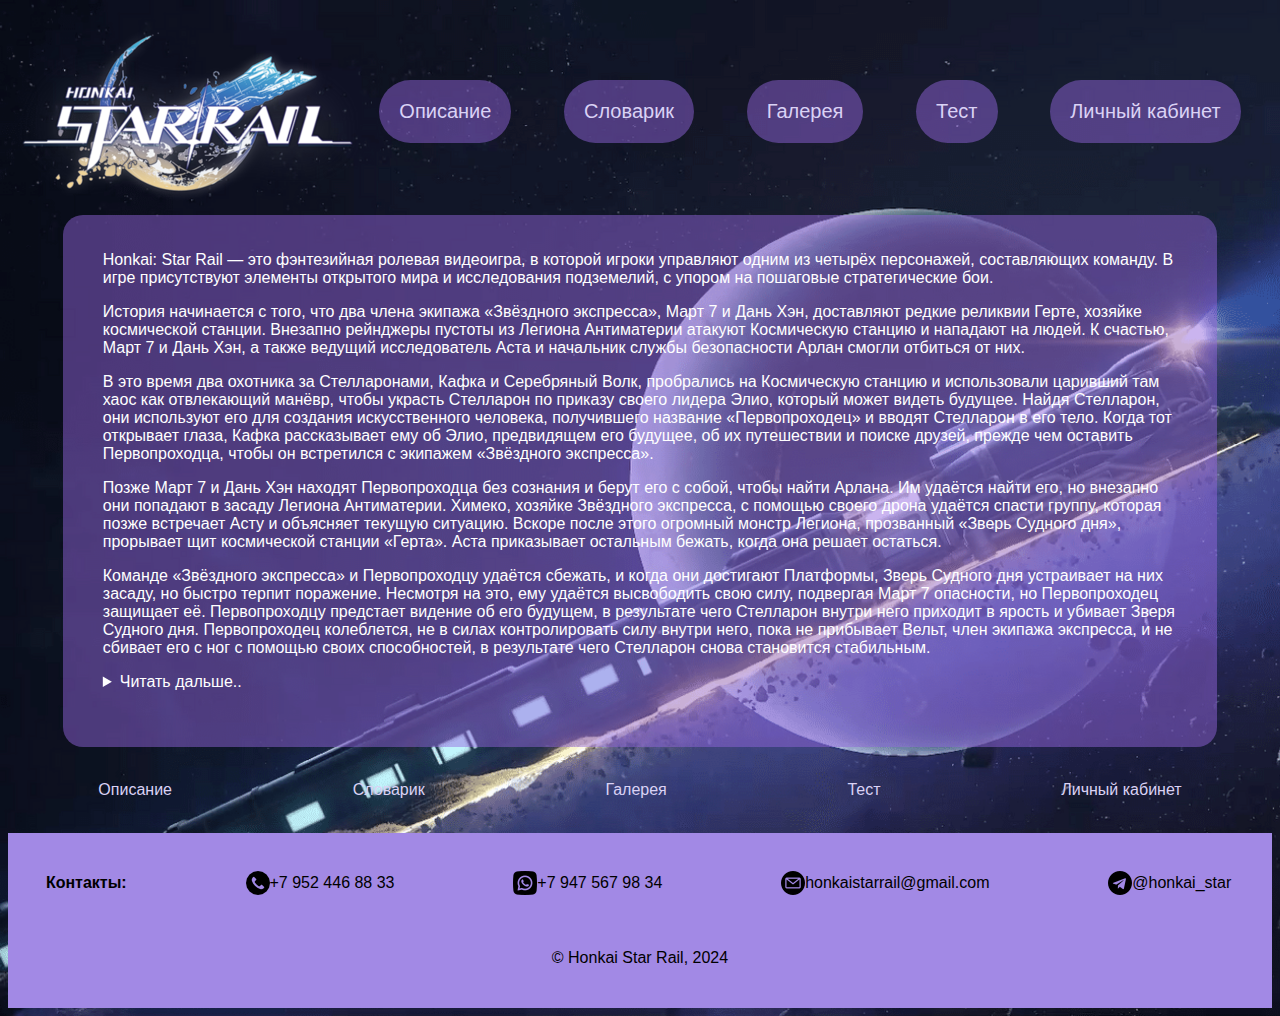
==== index.html @ 16d9b7ff "12" ====
<!DOCTYPE html>
<html lang="en">

<head>
    <meta charset="UTF-8">
    <meta name="viewport" content="width=device-width, initial-scale=1.0">
    <title>Document</title>
    <link rel="stylesheet" href="style1.css">
</head>
<body>
    <div class="container">
        <div class="logo">
        <a href="index.html"><img src="Foto/logo.png" alt="logo"></a>
        </div>
            <ul class="menu">
               <li><a href="index.html">Описание</a></li>
               <li><a href="slovarik.html">Словарик</a></li>
               <li><a href="galery.html">Галерея</a></li>
               <li><a href="test.html">Тест</a></li>
               <li><a href="kabinet.html">Личный кабинет</a></li>
           </ul>
        </div>

        <div class="container2">
            <p>Honkai: Star Rail — это фэнтезийная ролевая видеоигра, в которой игроки управляют одним из четырёх персонажей, составляющих команду.
                 В игре присутствуют элементы открытого мира и исследования подземелий, с упором на пошаговые стратегические бои.</p>

                 <p>История начинается с того, что два члена экипажа «Звёздного экспресса», Март 7 и Дань Хэн, доставляют редкие реликвии Герте, хозяйке космической станции. Внезапно рейнджеры пустоты 
                 из Легиона Антиматерии атакуют Космическую станцию и нападают на людей. К счастью, Март 7 и Дань Хэн, а также ведущий исследователь Аста и начальник службы безопасности Арлан смогли 
                 отбиться от них.</p>

                 <p>В это время два охотника за Стелларонами, Кафка и Серебряный Волк, пробрались на Космическую станцию и использовали царивший там хаос как отвлекающий манёвр, чтобы украсть 
                 Стелларон по приказу своего лидера Элио, который может видеть будущее. Найдя Стелларон, они используют его для создания искусственного человека, получившего название «Первопроходец» 
                 и вводят Стелларон в его тело. Когда тот открывает глаза, Кафка рассказывает ему об Элио, предвидящем его будущее, об их путешествии и поиске друзей, прежде чем оставить 
                 Первопроходца, чтобы он встретился с экипажем «Звёздного экспресса».</p>
                 
                 <p>Позже Март 7 и Дань Хэн находят Первопроходца без сознания и берут его с собой, чтобы найти Арлана. Им удаётся найти его, но внезапно они попадают в засаду Легиона 
                 Антиматерии. Химеко, хозяйке Звёздного экспресса, с помощью своего дрона удаётся спасти группу, которая позже встречает Асту и объясняет текущую ситуацию. Вскоре после 
                 этого огромный монстр Легиона, прозванный «Зверь Судного дня», прорывает щит космической станции «Герта». Аста приказывает остальным бежать, когда она решает остаться.</p>
                 
                 <p>Команде «Звёздного экспресса» и Первопроходцу удаётся сбежать, и когда они достигают Платформы, Зверь Судного дня устраивает на них засаду, но быстро терпит поражение. 
                 Несмотря на это, ему удаётся высвободить свою силу, подвергая Март 7 опасности, но Первопроходец защищает её. Первопроходцу предстает видение об его будущем, в результате 
                 чего Стелларон внутри него приходит в ярость и убивает Зверя Судного дня. Первопроходец колеблется, не в силах контролировать силу внутри него, пока не прибывает Вельт, член 
                 экипажа экспресса, и не сбивает его с ног с помощью своих способностей, в результате чего Стелларон снова становится стабильным. </p>

                 <p>
                    <details>
                        <summary>Читать дальше..</summary>
                        Позже Первопроходец просыпается на Космической станции, и Химеко знакомит его с Гертой, которая позже заинтересовалась Первопроходцем из-за 
                        Стелларона внутри его тела. Она позволяет им оставить Стелларон и обещает снова посетить Космическую станцию, прежде чем Химеко предложит 
                        Первопроходцу присоединиться к «Звёздному экспрессу», чтобы найти ответы на интересующие его вопросы. Первопроходец соглашается.
                        Химеко — хозяйка «Звёздного экспресса». Она нашла поезд на своей родной планете в детстве, а спустя годы починила его.
                        
                        Вельт Янг — мудрый и опытный бывший повелитель Антиэнтропии, унаследовавший имя мира — Вельт. Вельт множество раз спасал Землю от уничтожения.
                        
                        Дань Хэн — таинственный молодой человек, пытающийся сбежать из своего прошлого. Он служит охранником Звёздного экспресса.
                        
                        Март 7 — девушка, которую экипаж поезда нашёл замороженной в куске вечного льда. Она ничего не помнит о своём прошлом, поэтому всегда путешествует с 
                        фотоаппаратом в надежде найти ключи к разгадке своего происхождения.
                      </details>
                 </p>
        </div>



    </div>
    <ul class="basement">
       <li><a href="index.html">Описание</a></li>
       <li><a href="slovarik.html">Словарик</a></li>
       <li><a href="galery.html">Галерея</a></li>
       <li><a href="test.html">Тест</a></li>
       <li><a href="kabinet.html">Личный кабинет</a></li>
   </ul>
</div>
<footer>
    <p class="container3"><strong>Контакты:</strong><img class="znak" src="Foto/znak1.png" alt="phone"> +7 952 446 88 33  <img class="znak" src="Foto/znak2.png" alt="phone"> +7 947 567 98 34 
        <img class="znak" src="Foto/znak3.png" alt="phone">honkaistarrail@gmail.com <img class="znak" src="Foto/znak4.png" alt="phone">@honkai_star</p>
    <p>© Honkai Star Rail, 2024</p>   
    


    
</footer>
</body>
</html>
---- style1.css ----
body {
    background-image: url('Foto/fon2.png'); 
    background-size: cover; 
}

.menu {
    display: flex;
    list-style-type: none;
    padding: 0;
    width: 100%;
    justify-content: space-around;
  }
  
  .menu li {
    margin-right: 10px;
  }
  
  .menu li a {
    display: block;
    padding: 20px; 
    background-color:  rgba(148, 102, 223, 0.478);
    border-radius: 40px; 
    text-decoration: none;
    color: rgb(218, 210, 245);
    font-size: 20px; 
    font-family: 'Inter', sans-serif;
  }
  .menu li a:hover {
    display: block;
    padding: 20px; 
    background-color:  rgb(57, 42, 108);
    border-radius: 50px; 
    text-decoration: none;
    color: rgb(255, 255, 255);
    font-size: 20px; 
    font-family: 'Inter', sans-serif;
  }
  .container {
    display: flex;
    align-items: center; 
  }


  .container2 {
    max-width: 85%;
    margin:  auto;
    background-color:  rgba(148, 102, 223, 0.478);
    padding: 40px;
    padding-top: 20px;
    border-radius: 20px;
    color: rgb(255, 255, 255);
    font-family: 'Inter', sans-serif;
}


  
.basement {
    display: flex;
    justify-content: space-around;
    padding: 10px 0;
    font-family: 'Inter', sans-serif;
}

.basement li {
    list-style-type: none;
}

.basement a {
    text-decoration: none;
    color: rgb(218, 210, 245);
    padding: 8px 16px;
    display: block;
}

.basement a:hover {
    color:  rgb(0, 0, 0);
}
 
footer {
background-color: rgb(162, 137, 229);
font-family: 'Inter', sans-serif;
text-align: center;
padding-bottom: 2%;

}
.container3 {
    
    display: flex;
    align-items: center;
    padding: 3%;
  }

  .znak {
    padding-left: 10%;
  }
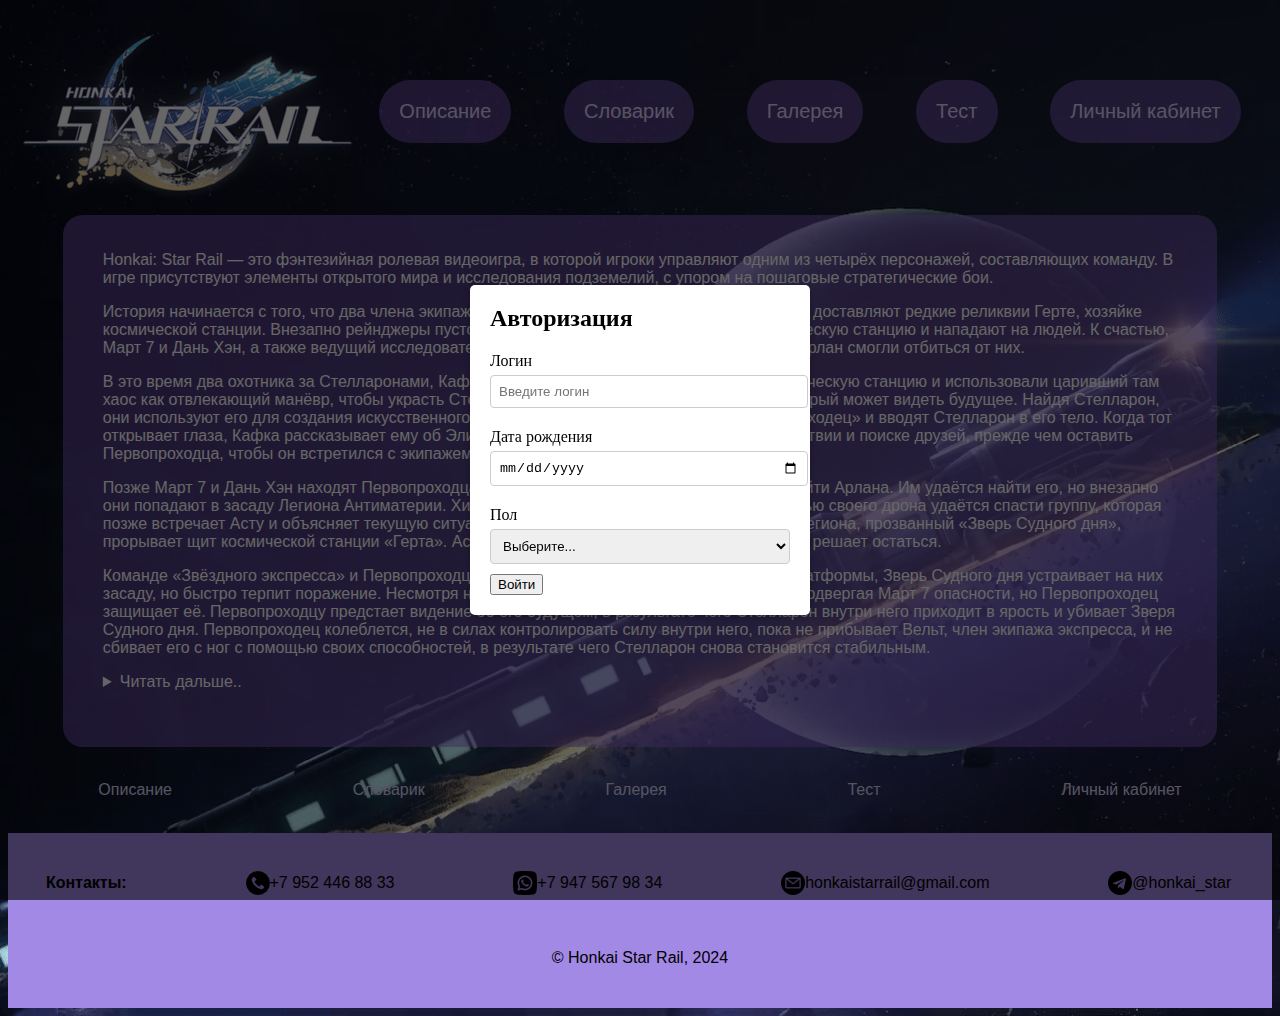
==== commit 2c0f5b69: "Сообщение о изменениях" ====
--- a/index.html
+++ b/index.html
@@ -1,85 +1,232 @@
 <!DOCTYPE html>
-<html lang="en">
+<html lang="ru">
 
 <head>
     <meta charset="UTF-8">
     <meta name="viewport" content="width=device-width, initial-scale=1.0">
     <title>Document</title>
     <link rel="stylesheet" href="style1.css">
+    <style>
+        /* Стили для модального окна */
+        #authModal {
+            display: flex;
+            position: fixed;
+            top: 0;
+            left: 0;
+            width: 100%;
+            height: 100%;
+            justify-content: center;
+            align-items: center;
+            background: rgba(0, 0, 0, 0.6);
+            z-index: 1000;
+        }
+        #authModal.hidden {
+            display: none;
+        }
+        .modal-content {
+            background: #fff;
+            padding: 20px;
+            border-radius: 5px;
+            width: 300px;
+            box-shadow: 0 2px 10px rgba(0, 0, 0, 0.3);
+        }
+        .modal-content h2 {
+            margin-top: 0;
+        }
+        .modal-content label {
+            display: block;
+            margin: 10px 0 5px;
+        }
+        .modal-content input,
+        .modal-content select {
+            width: 100%;
+            padding: 8px;
+            margin-bottom: 10px;
+            border: 1px solid #ccc;
+            border-radius: 4px;
+        }
+        .modal-content .error {
+            color: red;
+            font-size: 12px;
+        }
+    </style>
 </head>
+
 <body>
+    <div id="authModal" class="hidden">
+        <div class="modal-content">
+            <h2>Авторизация</h2>
+            <form id="authForm">
+                <label for="login">Логин</label>
+                <input type="text" id="login" name="login" placeholder="Введите логин">
+                <div id="loginError" class="error"></div>
+
+                <label for="dob">Дата рождения</label>
+                <input type="date" id="dob" name="dob">
+                <div id="dobError" class="error"></div>
+
+                <label for="gender">Пол</label>
+                <select id="gender" name="gender">
+                    <option value="">Выберите...</option>
+                    <option value="Мужской">Мужской</option>
+                    <option value="Женский">Женский</option>
+                </select>
+                <div id="genderError" class="error"></div>
+
+                <button type="submit">Войти</button>
+            </form>
+        </div>
+    </div>
+
     <div class="container">
         <div class="logo">
-        <a href="index.html"><img src="Foto/logo.png" alt="logo"></a>
+            <a href="index.html"><img src="Foto/logo.png" alt="logo"></a>
         </div>
-            <ul class="menu">
-               <li><a href="index.html">Описание</a></li>
-               <li><a href="slovarik.html">Словарик</a></li>
-               <li><a href="galery.html">Галерея</a></li>
-               <li><a href="test.html">Тест</a></li>
-               <li><a href="kabinet.html">Личный кабинет</a></li>
-           </ul>
-        </div>
-
-        <div class="container2">
-            <p>Honkai: Star Rail — это фэнтезийная ролевая видеоигра, в которой игроки управляют одним из четырёх персонажей, составляющих команду.
-                 В игре присутствуют элементы открытого мира и исследования подземелий, с упором на пошаговые стратегические бои.</p>
-
-                 <p>История начинается с того, что два члена экипажа «Звёздного экспресса», Март 7 и Дань Хэн, доставляют редкие реликвии Герте, хозяйке космической станции. Внезапно рейнджеры пустоты 
-                 из Легиона Антиматерии атакуют Космическую станцию и нападают на людей. К счастью, Март 7 и Дань Хэн, а также ведущий исследователь Аста и начальник службы безопасности Арлан смогли 
-                 отбиться от них.</p>
-
-                 <p>В это время два охотника за Стелларонами, Кафка и Серебряный Волк, пробрались на Космическую станцию и использовали царивший там хаос как отвлекающий манёвр, чтобы украсть 
-                 Стелларон по приказу своего лидера Элио, который может видеть будущее. Найдя Стелларон, они используют его для создания искусственного человека, получившего название «Первопроходец» 
-                 и вводят Стелларон в его тело. Когда тот открывает глаза, Кафка рассказывает ему об Элио, предвидящем его будущее, об их путешествии и поиске друзей, прежде чем оставить 
-                 Первопроходца, чтобы он встретился с экипажем «Звёздного экспресса».</p>
-                 
-                 <p>Позже Март 7 и Дань Хэн находят Первопроходца без сознания и берут его с собой, чтобы найти Арлана. Им удаётся найти его, но внезапно они попадают в засаду Легиона 
-                 Антиматерии. Химеко, хозяйке Звёздного экспресса, с помощью своего дрона удаётся спасти группу, которая позже встречает Асту и объясняет текущую ситуацию. Вскоре после 
-                 этого огромный монстр Легиона, прозванный «Зверь Судного дня», прорывает щит космической станции «Герта». Аста приказывает остальным бежать, когда она решает остаться.</p>
-                 
-                 <p>Команде «Звёздного экспресса» и Первопроходцу удаётся сбежать, и когда они достигают Платформы, Зверь Судного дня устраивает на них засаду, но быстро терпит поражение. 
-                 Несмотря на это, ему удаётся высвободить свою силу, подвергая Март 7 опасности, но Первопроходец защищает её. Первопроходцу предстает видение об его будущем, в результате 
-                 чего Стелларон внутри него приходит в ярость и убивает Зверя Судного дня. Первопроходец колеблется, не в силах контролировать силу внутри него, пока не прибывает Вельт, член 
-                 экипажа экспресса, и не сбивает его с ног с помощью своих способностей, в результате чего Стелларон снова становится стабильным. </p>
-
-                 <p>
-                    <details>
-                        <summary>Читать дальше..</summary>
-                        Позже Первопроходец просыпается на Космической станции, и Химеко знакомит его с Гертой, которая позже заинтересовалась Первопроходцем из-за 
-                        Стелларона внутри его тела. Она позволяет им оставить Стелларон и обещает снова посетить Космическую станцию, прежде чем Химеко предложит 
-                        Первопроходцу присоединиться к «Звёздному экспрессу», чтобы найти ответы на интересующие его вопросы. Первопроходец соглашается.
-                        Химеко — хозяйка «Звёздного экспресса». Она нашла поезд на своей родной планете в детстве, а спустя годы починила его.
-                        
-                        Вельт Янг — мудрый и опытный бывший повелитель Антиэнтропии, унаследовавший имя мира — Вельт. Вельт множество раз спасал Землю от уничтожения.
-                        
-                        Дань Хэн — таинственный молодой человек, пытающийся сбежать из своего прошлого. Он служит охранником Звёздного экспресса.
-                        
-                        Март 7 — девушка, которую экипаж поезда нашёл замороженной в куске вечного льда. Она ничего не помнит о своём прошлом, поэтому всегда путешествует с 
-                        фотоаппаратом в надежде найти ключи к разгадке своего происхождения.
-                      </details>
-                 </p>
-        </div>
-
-
-
+        <ul class="menu">
+            <li><a href="index.html">Описание</a></li>
+            <li><a href="slovarik.html">Словарик</a></li>
+            <li><a href="galery.html">Галерея</a></li>
+            <li><a href="test.html">Тест</a></li>
+            <li><a href="kabinet.html">Личный кабинет</a></li>
+        </ul>
     </div>
+
+    <div class="container2">
+        <p>Honkai: Star Rail — это фэнтезийная ролевая видеоигра, в которой игроки управляют одним из четырёх персонажей, составляющих команду.
+            В игре присутствуют элементы открытого мира и исследования подземелий, с упором на пошаговые стратегические бои.</p>
+
+            <p>История начинается с того, что два члена экипажа «Звёздного экспресса», Март 7 и Дань Хэн, доставляют редкие реликвии Герте, хозяйке космической станции. Внезапно рейнджеры пустоты 
+            из Легиона Антиматерии атакуют Космическую станцию и нападают на людей. К счастью, Март 7 и Дань Хэн, а также ведущий исследователь Аста и начальник службы безопасности Арлан смогли 
+            отбиться от них.</p>
+
+            <p>В это время два охотника за Стелларонами, Кафка и Серебряный Волк, пробрались на Космическую станцию и использовали царивший там хаос как отвлекающий манёвр, чтобы украсть 
+            Стелларон по приказу своего лидера Элио, который может видеть будущее. Найдя Стелларон, они используют его для создания искусственного человека, получившего название «Первопроходец» 
+            и вводят Стелларон в его тело. Когда тот открывает глаза, Кафка рассказывает ему об Элио, предвидящем его будущее, об их путешествии и поиске друзей, прежде чем оставить 
+            Первопроходца, чтобы он встретился с экипажем «Звёздного экспресса».</p>
+            
+            <p>Позже Март 7 и Дань Хэн находят Первопроходца без сознания и берут его с собой, чтобы найти Арлана. Им удаётся найти его, но внезапно они попадают в засаду Легиона 
+            Антиматерии. Химеко, хозяйке Звёздного экспресса, с помощью своего дрона удаётся спасти группу, которая позже встречает Асту и объясняет текущую ситуацию. Вскоре после 
+            этого огромный монстр Легиона, прозванный «Зверь Судного дня», прорывает щит космической станции «Герта». Аста приказывает остальным бежать, когда она решает остаться.</p>
+            
+            <p>Команде «Звёздного экспресса» и Первопроходцу удаётся сбежать, и когда они достигают Платформы, Зверь Судного дня устраивает на них засаду, но быстро терпит поражение. 
+            Несмотря на это, ему удаётся высвободить свою силу, подвергая Март 7 опасности, но Первопроходец защищает её. Первопроходцу предстает видение об его будущем, в результате 
+            чего Стелларон внутри него приходит в ярость и убивает Зверя Судного дня. Первопроходец колеблется, не в силах контролировать силу внутри него, пока не прибывает Вельт, член 
+            экипажа экспресса, и не сбивает его с ног с помощью своих способностей, в результате чего Стелларон снова становится стабильным. </p>
+
+            <p>
+               <details>
+                   <summary>Читать дальше..</summary>
+                   Позже Первопроходец просыпается на Космической станции, и Химеко знакомит его с Гертой, которая позже заинтересовалась Первопроходцем из-за 
+                   Стелларона внутри его тела. Она позволяет им оставить Стелларон и обещает снова посетить Космическую станцию, прежде чем Химеко предложит 
+                   Первопроходцу присоединиться к «Звёздному экспрессу», чтобы найти ответы на интересующие его вопросы. Первопроходец соглашается.
+                   Химеко — хозяйка «Звёздного экспресса». Она нашла поезд на своей родной планете в детстве, а спустя годы починила его.
+                   
+                   Вельт Янг — мудрый и опытный бывший повелитель Антиэнтропии, унаследовавший имя мира — Вельт. Вельт множество раз спасал Землю от уничтожения.
+                   
+                   Дань Хэн — таинственный молодой человек, пытающийся сбежать из своего прошлого. Он служит охранником Звёздного экспресса.
+                   
+                   Март 7 — девушка, которую экипаж поезда нашёл замороженной в куске вечного льда. Она ничего не помнит о своём прошлом, поэтому всегда путешествует с 
+                   фотоаппаратом в надежде найти ключи к разгадке своего происхождения.
+                 </details>
+            </p>
+
+    </div>
+
     <ul class="basement">
-       <li><a href="index.html">Описание</a></li>
-       <li><a href="slovarik.html">Словарик</a></li>
-       <li><a href="galery.html">Галерея</a></li>
-       <li><a href="test.html">Тест</a></li>
-       <li><a href="kabinet.html">Личный кабинет</a></li>
-   </ul>
-</div>
-<footer>
-    <p class="container3"><strong>Контакты:</strong><img class="znak" src="Foto/znak1.png" alt="phone"> +7 952 446 88 33  <img class="znak" src="Foto/znak2.png" alt="phone"> +7 947 567 98 34 
-        <img class="znak" src="Foto/znak3.png" alt="phone">honkaistarrail@gmail.com <img class="znak" src="Foto/znak4.png" alt="phone">@honkai_star</p>
-    <p>© Honkai Star Rail, 2024</p>   
-    
-
-
-    
-</footer>
+        <li><a href="index.html">Описание</a></li>
+        <li><a href="slovarik.html">Словарик</a></li>
+        <li><a href="galery.html">Галерея</a></li>
+        <li><a href="test.html">Тест</a></li>
+        <li><a href="kabinet.html">Личный кабинет</a></li>
+    </ul>
+
+    <footer>
+        <p class="container3"><strong>Контакты:</strong>
+            <img class="znak" src="Foto/znak1.png" alt="phone"> +7 952 446 88 33  
+            <img class="znak" src="Foto/znak2.png" alt="phone"> +7 947 567 98 34 
+            <img class="znak" src="Foto/znak3.png" alt="phone"> honkaistarrail@gmail.com  
+            <img class="znak" src="Foto/znak4.png" alt="phone">@honkai_star
+        </p>
+        <p>© Honkai Star Rail, 2024</p>
+    </footer>
+
+    <script>
+       
+
+
+        const authModal = document.getElementById("authModal");
+        const authForm = document.getElementById("authForm");
+
+        const loginInput = document.getElementById("login");
+        const dobInput = document.getElementById("dob");
+        const genderInput = document.getElementById("gender");
+
+        const loginError = document.getElementById("loginError");
+        const dobError = document.getElementById("dobError");
+        const genderError = document.getElementById("genderError");
+
+        function showErrors(errors) {
+            loginError.textContent = errors.login || "";
+            dobError.textContent = errors.dob || "";
+            genderError.textContent = errors.gender || "";
+        }
+
+        function validateForm() {
+            const errors = {};
+            const login = loginInput.value.trim();
+            const dob = dobInput.value;
+            const gender = genderInput.value;
+
+            // Логин: только русские буквы и цифры, от 4 до 10 символов
+            const loginRegex = /^[а-яА-Я0-9]{4,10}$/;
+            if (!loginRegex.test(login)) {
+                errors.login = "Логин: 4-10 символов, только русские буквы и цифры.";
+            }
+
+            // Дата рождения: 1950 - сегодня
+            const today = new Date().toISOString().split("T")[0];
+            if (!dob || dob < "1950-01-01" || dob > today) {
+                errors.dob = "Дата: 1950 - сегодня.";
+            }
+
+            // Пол: обязательно
+            if (!gender) {
+                errors.gender = "Пол обязателен.";
+            }
+
+            return errors;
+        }
+
+        // Проверяем, есть ли пользователь
+        function checkUser() {
+            const userData = JSON.parse(localStorage.getItem("userData"));
+            if (!userData) {
+                authModal.classList.remove("hidden");
+            } else {
+                authModal.classList.add("hidden");
+            }
+        }
+
+        authForm.addEventListener("submit", (event) => {
+            event.preventDefault();
+            const errors = validateForm();
+
+            if (Object.keys(errors).length === 0) {
+                const userData = {
+                    login: loginInput.value.trim(),
+                    dob: dobInput.value,
+                    gender: genderInput.value,
+                };
+                localStorage.setItem("userData", JSON.stringify(userData));
+                authModal.classList.add("hidden");
+            } else {
+                showErrors(errors);
+            }
+        });
+
+        // Проверяем пользователя при загрузке страницы
+        checkUser();
+    </script>
 </body>
-</html>+
+</html>
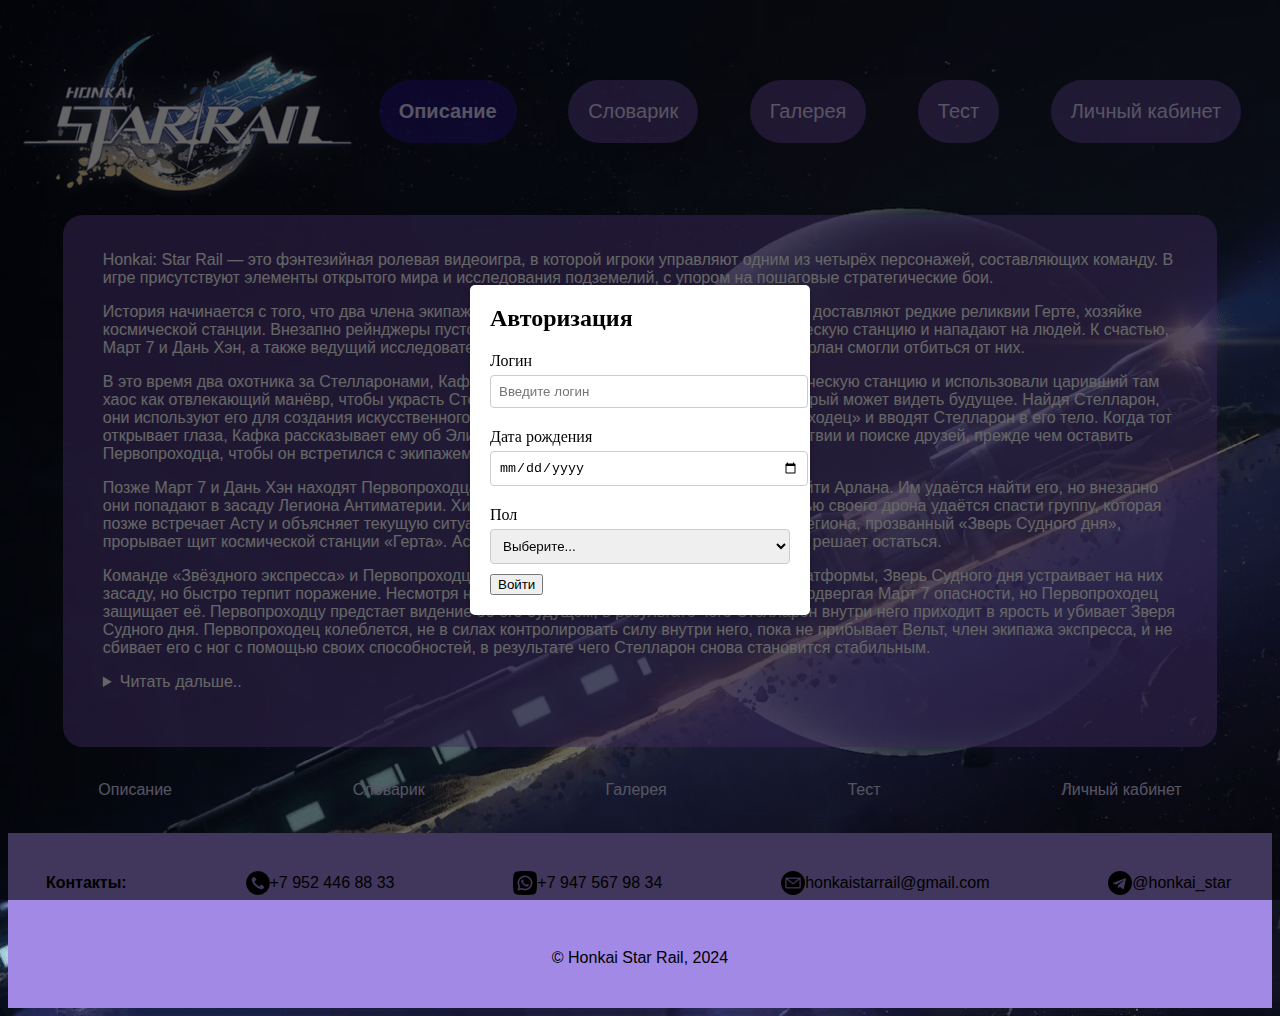
==== commit de61bb8e: "Сообщение о изменениях" ====
--- a/index.html
+++ b/index.html
@@ -6,50 +6,7 @@
     <meta name="viewport" content="width=device-width, initial-scale=1.0">
     <title>Document</title>
     <link rel="stylesheet" href="style1.css">
-    <style>
-        /* Стили для модального окна */
-        #authModal {
-            display: flex;
-            position: fixed;
-            top: 0;
-            left: 0;
-            width: 100%;
-            height: 100%;
-            justify-content: center;
-            align-items: center;
-            background: rgba(0, 0, 0, 0.6);
-            z-index: 1000;
-        }
-        #authModal.hidden {
-            display: none;
-        }
-        .modal-content {
-            background: #fff;
-            padding: 20px;
-            border-radius: 5px;
-            width: 300px;
-            box-shadow: 0 2px 10px rgba(0, 0, 0, 0.3);
-        }
-        .modal-content h2 {
-            margin-top: 0;
-        }
-        .modal-content label {
-            display: block;
-            margin: 10px 0 5px;
-        }
-        .modal-content input,
-        .modal-content select {
-            width: 100%;
-            padding: 8px;
-            margin-bottom: 10px;
-            border: 1px solid #ccc;
-            border-radius: 4px;
-        }
-        .modal-content .error {
-            color: red;
-            font-size: 12px;
-        }
-    </style>
+    
 </head>
 
 <body>
@@ -83,12 +40,13 @@
             <a href="index.html"><img src="Foto/logo.png" alt="logo"></a>
         </div>
         <ul class="menu">
-            <li><a href="index.html">Описание</a></li>
+            <li><a href="index.html" class="active">Описание</a></li>
             <li><a href="slovarik.html">Словарик</a></li>
             <li><a href="galery.html">Галерея</a></li>
             <li><a href="test.html">Тест</a></li>
             <li><a href="kabinet.html">Личный кабинет</a></li>
         </ul>
+        
     </div>
 
     <div class="container2">
@@ -149,84 +107,8 @@
         </p>
         <p>© Honkai Star Rail, 2024</p>
     </footer>
-
-    <script>
-       
-
-
-        const authModal = document.getElementById("authModal");
-        const authForm = document.getElementById("authForm");
-
-        const loginInput = document.getElementById("login");
-        const dobInput = document.getElementById("dob");
-        const genderInput = document.getElementById("gender");
-
-        const loginError = document.getElementById("loginError");
-        const dobError = document.getElementById("dobError");
-        const genderError = document.getElementById("genderError");
-
-        function showErrors(errors) {
-            loginError.textContent = errors.login || "";
-            dobError.textContent = errors.dob || "";
-            genderError.textContent = errors.gender || "";
-        }
-
-        function validateForm() {
-            const errors = {};
-            const login = loginInput.value.trim();
-            const dob = dobInput.value;
-            const gender = genderInput.value;
-
-            // Логин: только русские буквы и цифры, от 4 до 10 символов
-            const loginRegex = /^[а-яА-Я0-9]{4,10}$/;
-            if (!loginRegex.test(login)) {
-                errors.login = "Логин: 4-10 символов, только русские буквы и цифры.";
-            }
-
-            // Дата рождения: 1950 - сегодня
-            const today = new Date().toISOString().split("T")[0];
-            if (!dob || dob < "1950-01-01" || dob > today) {
-                errors.dob = "Дата: 1950 - сегодня.";
-            }
-
-            // Пол: обязательно
-            if (!gender) {
-                errors.gender = "Пол обязателен.";
-            }
-
-            return errors;
-        }
-
-        // Проверяем, есть ли пользователь
-        function checkUser() {
-            const userData = JSON.parse(localStorage.getItem("userData"));
-            if (!userData) {
-                authModal.classList.remove("hidden");
-            } else {
-                authModal.classList.add("hidden");
-            }
-        }
-
-        authForm.addEventListener("submit", (event) => {
-            event.preventDefault();
-            const errors = validateForm();
-
-            if (Object.keys(errors).length === 0) {
-                const userData = {
-                    login: loginInput.value.trim(),
-                    dob: dobInput.value,
-                    gender: genderInput.value,
-                };
-                localStorage.setItem("userData", JSON.stringify(userData));
-                authModal.classList.add("hidden");
-            } else {
-                showErrors(errors);
-            }
-        });
-
-        // Проверяем пользователя при загрузке страницы
-        checkUser();
-    </script>
+  
+    <script src="script1.js"></script>
 </body>
 
 </html>
--- a/style1.css
+++ b/style1.css
@@ -92,4 +92,69 @@
 
   .znak {
     padding-left: 10%;
-  }+  }
+
+
+  .menu a.active {
+      font-weight: bold;
+
+      
+    display: block;
+    padding: 20px; 
+    background-color:  rgba(55, 28, 190, 0.478);
+    border-radius: 40px; 
+    text-decoration: none;
+    color: rgb(218, 210, 245);
+    font-size: 20px; 
+    font-family: 'Inter', sans-serif;
+}
+
+  
+
+
+
+
+
+
+
+  #authModal {
+    display: flex;
+    position: fixed;
+    top: 0;
+    left: 0;
+    width: 100%;
+    height: 100%;
+    justify-content: center;
+    align-items: center;
+    background: rgba(0, 0, 0, 0.6);
+    z-index: 1000;
+}
+#authModal.hidden {
+    display: none;
+}
+.modal-content {
+    background: #fff;
+    padding: 20px;
+    border-radius: 5px;
+    width: 300px;
+    box-shadow: 0 2px 10px rgba(0, 0, 0, 0.3);
+}
+.modal-content h2 {
+    margin-top: 0;
+}
+.modal-content label {
+    display: block;
+    margin: 10px 0 5px;
+}
+.modal-content input,
+.modal-content select {
+    width: 100%;
+    padding: 8px;
+    margin-bottom: 10px;
+    border: 1px solid #ccc;
+    border-radius: 4px;
+}
+.modal-content .error {
+    color: red;
+    font-size: 12px;
+}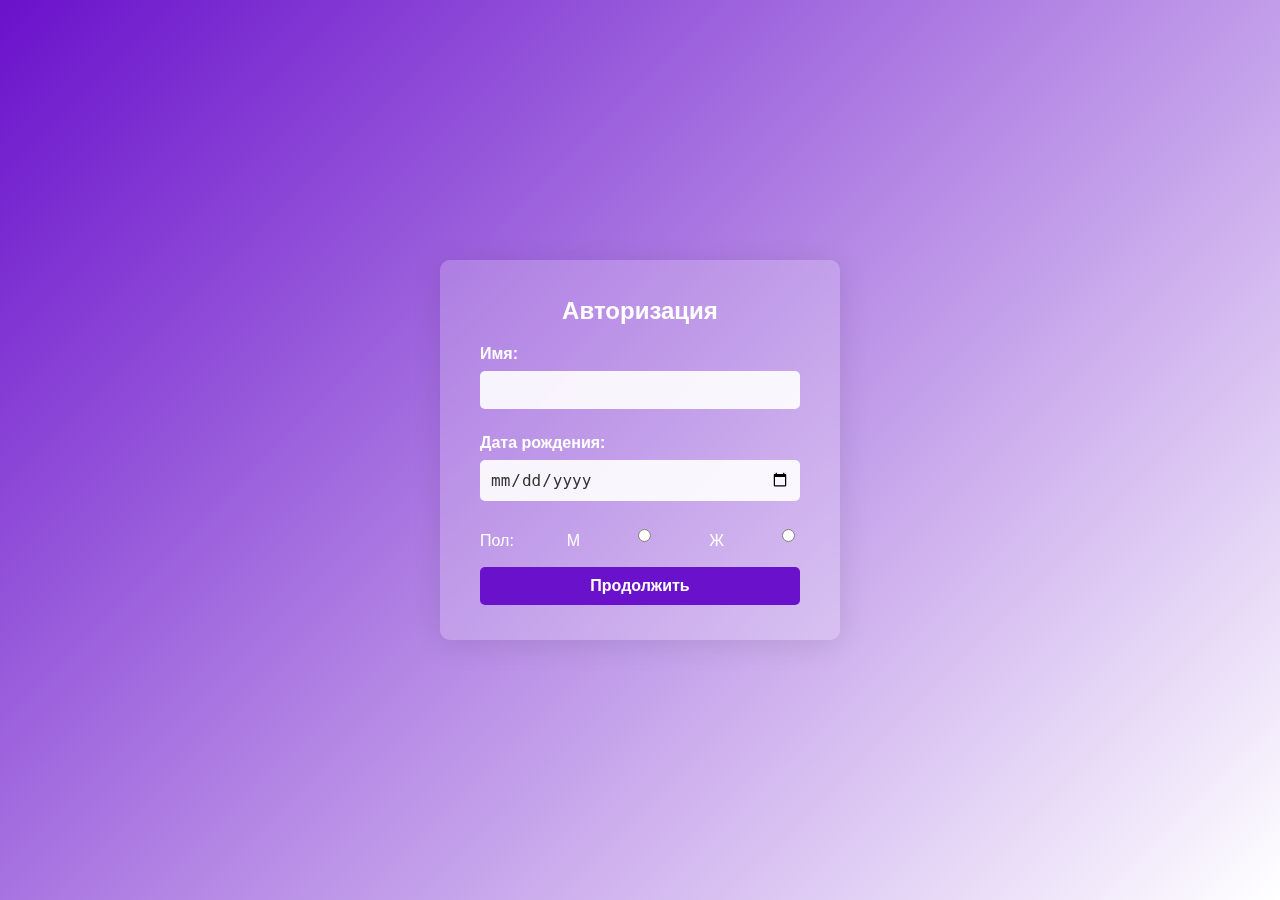
==== commit 450ae638: "Сообщение о изменениях" ====
--- a/index.html
+++ b/index.html
@@ -10,30 +10,6 @@
 </head>
 
 <body>
-    <div id="authModal" class="hidden">
-        <div class="modal-content">
-            <h2>Авторизация</h2>
-            <form id="authForm">
-                <label for="login">Логин</label>
-                <input type="text" id="login" name="login" placeholder="Введите логин">
-                <div id="loginError" class="error"></div>
-
-                <label for="dob">Дата рождения</label>
-                <input type="date" id="dob" name="dob">
-                <div id="dobError" class="error"></div>
-
-                <label for="gender">Пол</label>
-                <select id="gender" name="gender">
-                    <option value="">Выберите...</option>
-                    <option value="Мужской">Мужской</option>
-                    <option value="Женский">Женский</option>
-                </select>
-                <div id="genderError" class="error"></div>
-
-                <button type="submit">Войти</button>
-            </form>
-        </div>
-    </div>
 
     <div class="container">
         <div class="logo">
@@ -46,7 +22,10 @@
             <li><a href="test.html">Тест</a></li>
             <li><a href="kabinet.html">Личный кабинет</a></li>
         </ul>
-        
+        <div class="user-info">
+            <span id="userNameDisplay"></span>
+            <button id="logoutBtn">Выйти</button>
+        </div>
     </div>
 
     <div class="container2">
@@ -107,8 +86,41 @@
         </p>
         <p>© Honkai Star Rail, 2024</p>
     </footer>
-  
-    <script src="script1.js"></script>
+    <script>
+        
+        window.onload = () => {
+            if (!sessionStorage.getItem('name') || !sessionStorage.getItem('birthdate') || !sessionStorage.getItem('fe_male')) {
+                
+                location.href = "avtor.html";
+            }
+        };
+
+
+
+
+        window.onload = () => {
+        const userNameDisplay = document.getElementById('userNameDisplay');
+        const logoutBtn = document.getElementById('logoutBtn');
+
+        
+        const userName = sessionStorage.getItem('name');
+
+        
+        if (!userName) {
+            location.href = "avtor.html";
+        }
+
+        
+        userNameDisplay.textContent = userName;
+
+        
+        logoutBtn.addEventListener('click', () => {
+            sessionStorage.clear(); 
+            location.href = "avtor.html"; 
+        });
+    };
+    </script>
+    
 </body>
 
 </html>
--- a/style1.css
+++ b/style1.css
@@ -157,4 +157,31 @@
 .modal-content .error {
     color: red;
     font-size: 12px;
-}+}
+
+
+.user-info {
+  display: flex;
+  align-items: center;
+  margin-left: auto;
+  gap: 10px;
+  font-size: 16px;
+  color: #ffffff;
+  font-size: 20px; 
+  font-family: 'Inter', sans-serif;
+}
+
+#logoutBtn {
+  background-color: #70067c;
+  color: #ffffff;
+  border: none;
+  border-radius:40px;
+  padding: 5px 10px;
+  cursor: pointer;
+  font-weight: bold;
+  transition: background-color 0.3s;
+}
+
+#logoutBtn:hover {
+  background-color: #550461;
+}
